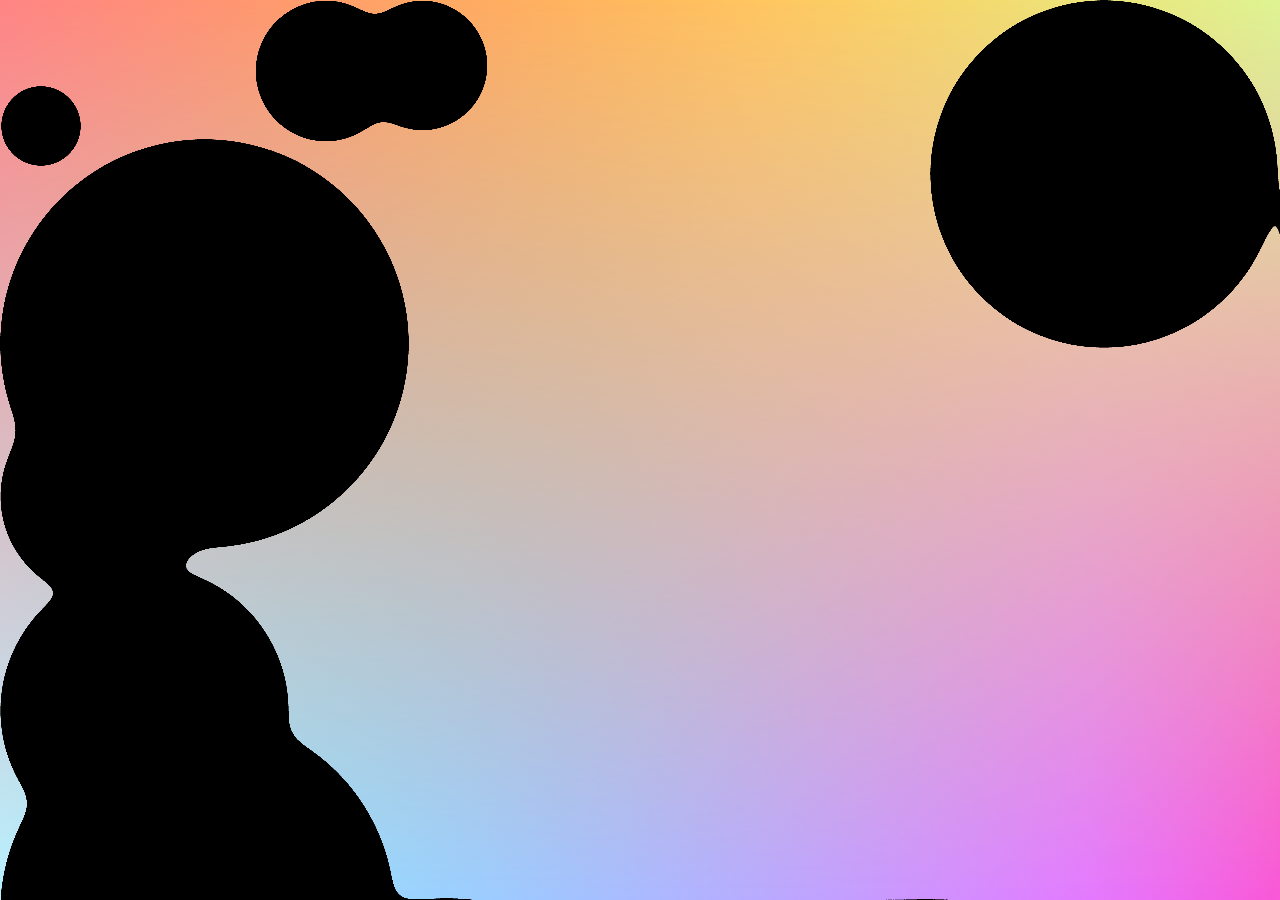
==== index.html @ 1d21c918 "Put stuff in" ====
<!DOCTYPE html>
<html lang="en">
<head>
    <meta charset="UTF-8">
    <meta name="viewport" content="width=device-width, initial-scale=1.0">
    <title>balls</title>
    <link rel="stylesheet" href="styles/style.css">
</head>
<body>
    <div class="blender">
        <div class="outer-metaballs">
            <div class="inner-metaballs">
            </div>
        </div>
    </div>
    <script src="scripts/initBalls.js"></script>
    <script src="scripts/animBalls.js"></script>
</body>
</html>
---- styles/style.css ----
.inner-metaballs {
    -webkit-filter: contrast(100);
    filter: contrast(100);
    background: #fff;
    overflow: hidden;
    position: fixed;
    width: 100%;
    height: 100%;

    & div {
        -webkit-filter: blur(10px);
        filter: blur(10px);
        background-color: #000;
        left: 0px;
        top: 0px;
        width: 50px;
        height: 50px;
        border-radius: 50%;
        position: absolute;
        transition: all 50000ms;
        transition-timing-function: ease;
    }
}

.outer-metaballs {
    overflow: hidden;
    width: 100%;
    height: 100%;
}

body::before {
    content: "";
    position: absolute;
    inset: 0;
    -webkit-mask-image: linear-gradient(to bottom, transparent, black);
    mask-image: linear-gradient(to bottom, transparent, black);
    background: linear-gradient(to right, #b8f1ff, #f957d6);
    background: linear-gradient(to right in oklch, #b8f1ff, #f957d6);
}

.blender {
    mix-blend-mode: multiply;
    width: 100%;
    height: 100%;
}

body {
    margin: 0;
    padding: 0;
    overflow: hidden;
    background: linear-gradient(to right, #ff8585, #def493);
    background: linear-gradient(to right in oklch, #ff8585, #def493);
    width: 100vw;
    height: 100vh;
}
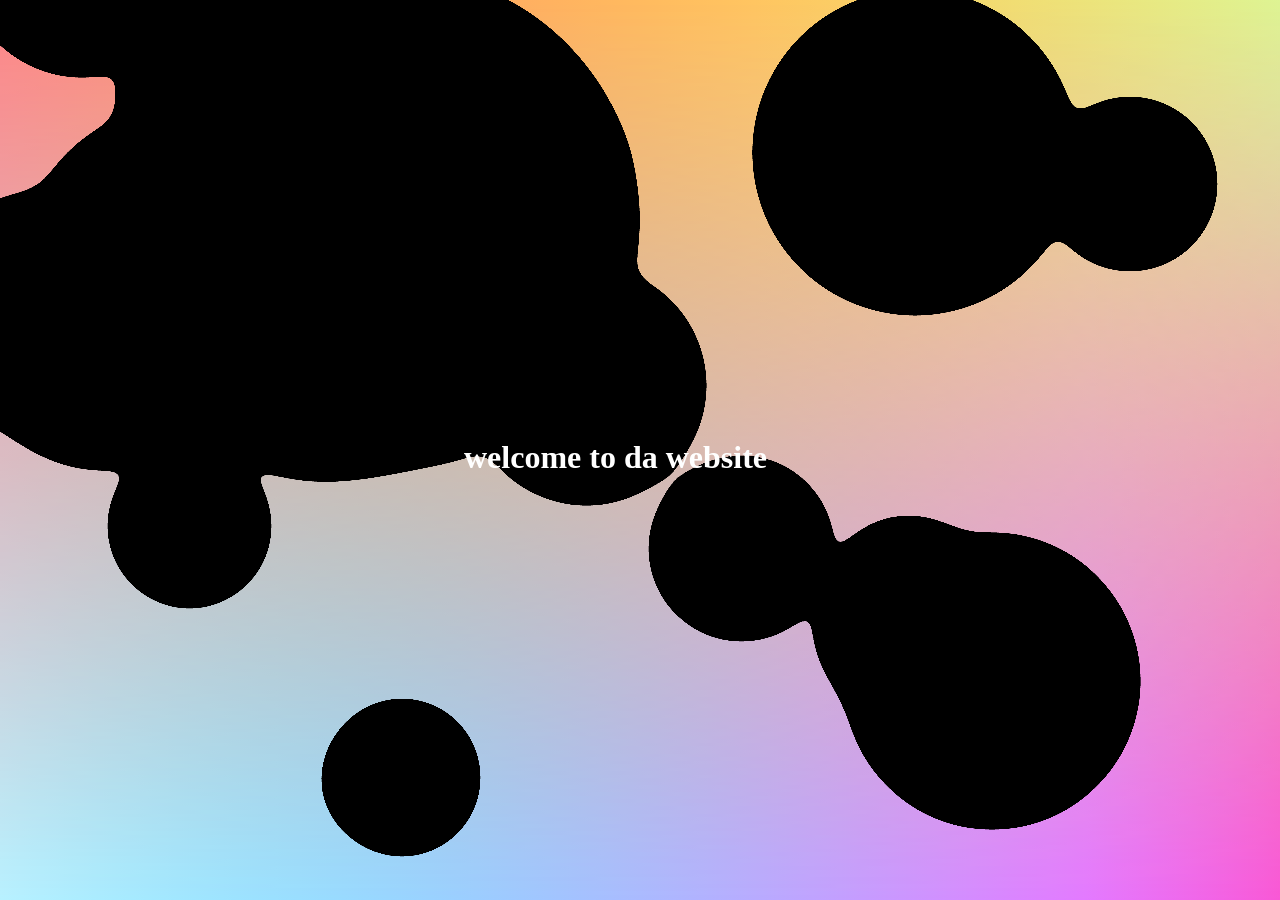
==== commit 1d2b5066: "Co-authored-by: Ice_creme <ice-creme-studios@users.noreply.github.com>" ====
--- a/index.html
+++ b/index.html
@@ -3,7 +3,7 @@
 <head>
     <meta charset="UTF-8">
     <meta name="viewport" content="width=device-width, initial-scale=1.0">
-    <title>balls</title>
+    <title>metaballs in css</title>
     <link rel="stylesheet" href="styles/style.css">
 </head>
 <body>
@@ -13,6 +13,7 @@
             </div>
         </div>
     </div>
+    <h1 style="z-index: 10; position: absolute; top: calc(50% - 2rem); left: calc(50% - 11rem); color: white;">welcome to da website</h1>
     <script src="scripts/initBalls.js"></script>
     <script src="scripts/animBalls.js"></script>
 </body>
--- a/styles/style.css
+++ b/styles/style.css
@@ -17,8 +17,6 @@
         height: 50px;
         border-radius: 50%;
         position: absolute;
-        transition: all 50000ms;
-        transition-timing-function: ease;
     }
 }
 
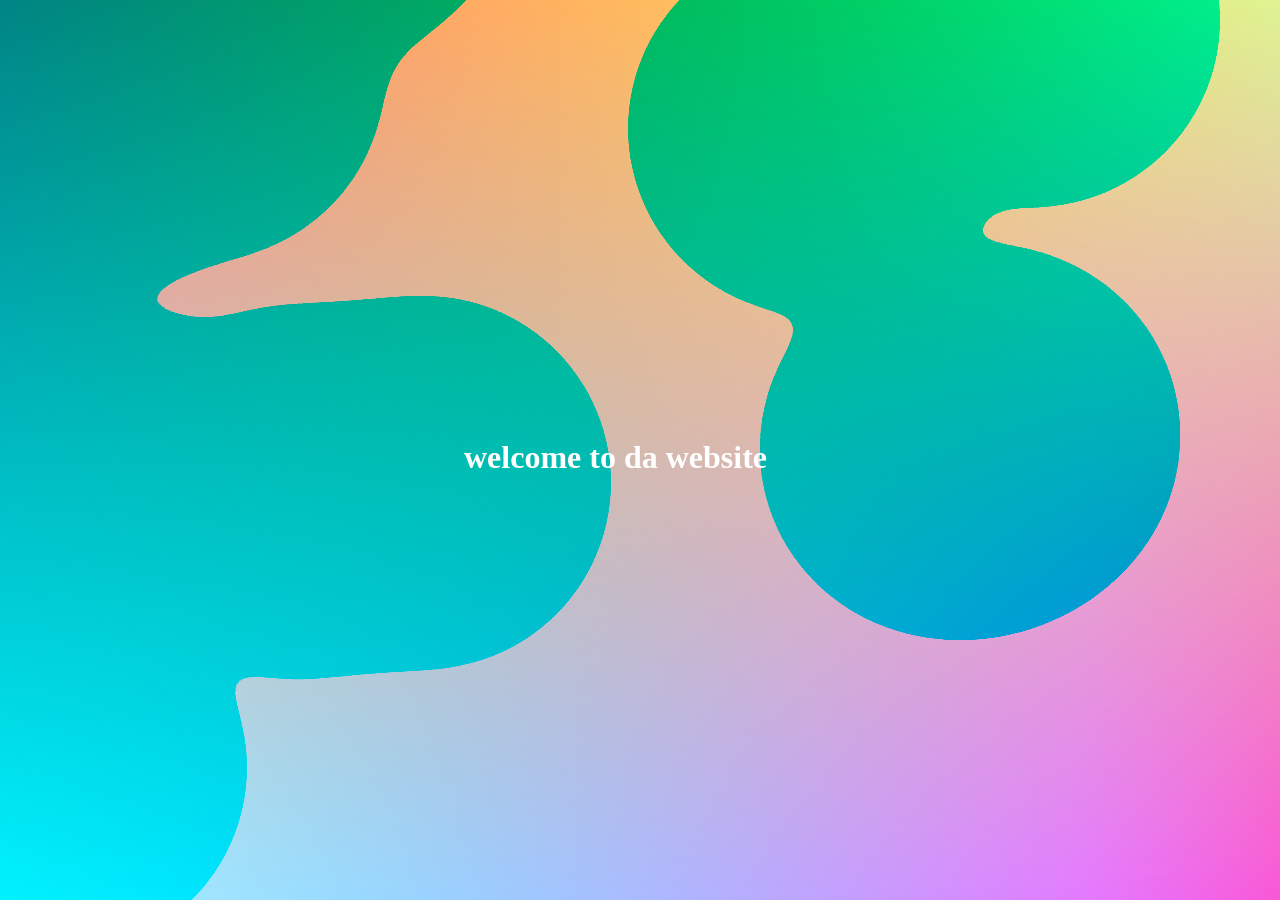
==== commit 94a577ee: "API" ====
--- a/index.html
+++ b/index.html
@@ -16,5 +16,6 @@
     <h1 style="z-index: 10; position: absolute; top: calc(50% - 2rem); left: calc(50% - 11rem); color: white;">welcome to da website</h1>
     <script src="scripts/initBalls.js"></script>
     <script src="scripts/animBalls.js"></script>
+    <script src="scripts/api.js"></script>
 </body>
 </html>
--- a/styles/style.css
+++ b/styles/style.css
@@ -8,9 +8,9 @@
     height: 100%;
 
     & div {
-        -webkit-filter: blur(10px);
-        filter: blur(10px);
-        background-color: #000;
+        -webkit-filter: blur(20px);
+        filter: blur(20px);
+        background-color: #00ffff;
         left: 0px;
         top: 0px;
         width: 50px;
@@ -18,6 +18,12 @@
         border-radius: 50%;
         position: absolute;
     }
+}
+
+.blender {
+    mix-blend-mode: multiply;
+    width: 100%;
+    height: 100%;
 }
 
 .outer-metaballs {
@@ -36,12 +42,6 @@
     background: linear-gradient(to right in oklch, #b8f1ff, #f957d6);
 }
 
-.blender {
-    mix-blend-mode: multiply;
-    width: 100%;
-    height: 100%;
-}
-
 body {
     margin: 0;
     padding: 0;
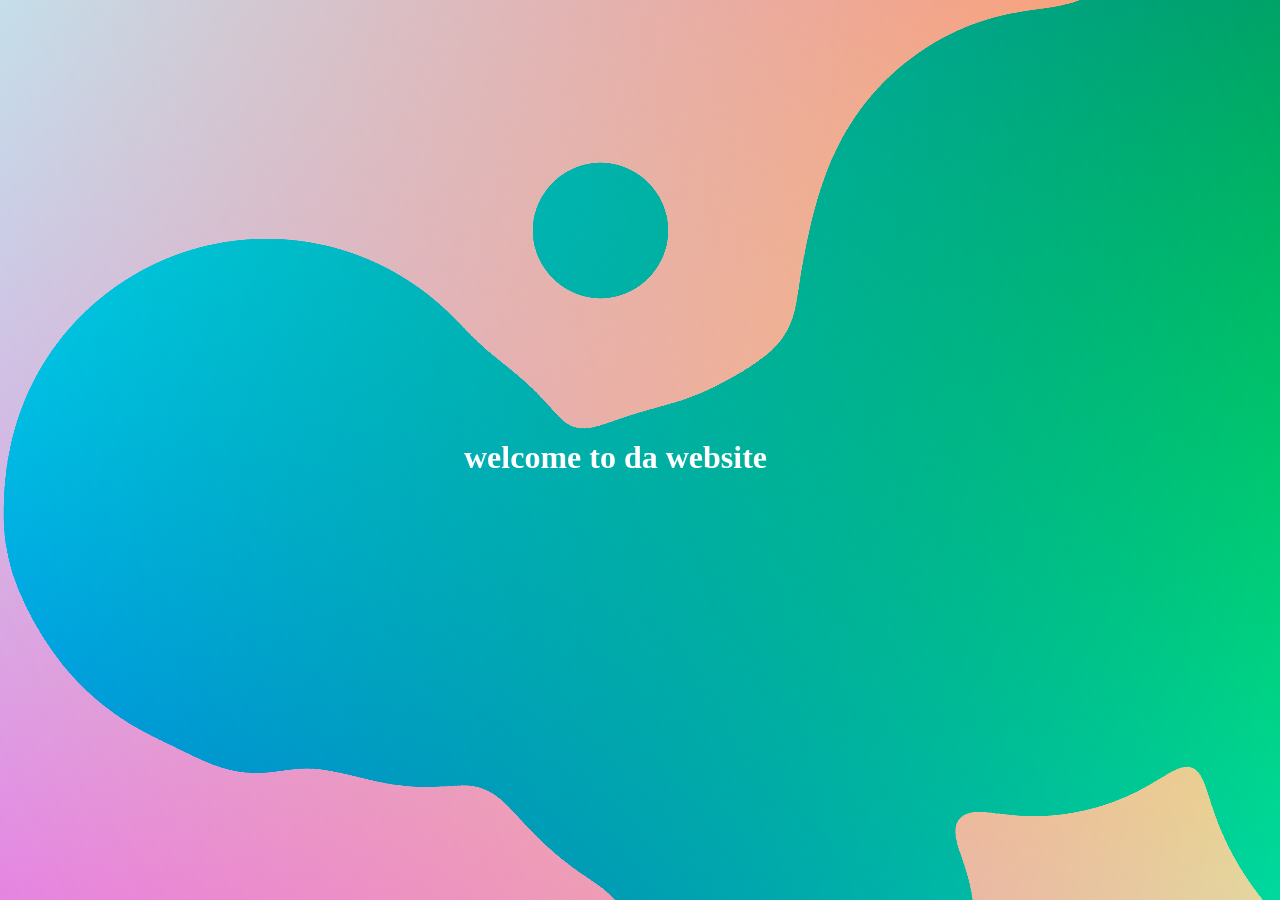
==== commit 51e2f2b8: "Cool mask-image" ====
--- a/index.html
+++ b/index.html
@@ -5,6 +5,7 @@
     <meta name="viewport" content="width=device-width, initial-scale=1.0">
     <title>metaballs in css</title>
     <link rel="stylesheet" href="styles/style.css">
+    <link rel="preload" href="img/ExitSignMetaballs.svg" as="image" type="image/svg+xml"/>
 </head>
 <body>
     <div class="blender">
--- a/styles/style.css
+++ b/styles/style.css
@@ -6,24 +6,13 @@
     position: fixed;
     width: 100%;
     height: 100%;
-
-    & div {
-        -webkit-filter: blur(20px);
-        filter: blur(20px);
-        background-color: #00ffff;
-        left: 0px;
-        top: 0px;
-        width: 50px;
-        height: 50px;
-        border-radius: 50%;
-        position: absolute;
-    }
 }
 
 .blender {
     mix-blend-mode: multiply;
     width: 100%;
     height: 100%;
+    /* mask-image: url(/img/ExitSignMetaballs.svg); */
 }
 
 .outer-metaballs {
@@ -32,22 +21,33 @@
     height: 100%;
 }
 
+.balls {
+    -webkit-filter: blur(20px);
+    filter: blur(20px);
+    background-color: #00ffff;
+    left: 0px;
+    top: 0px;
+    width: 50px;
+    height: 50px;
+    border-radius: 50%;
+    position: absolute;
+}
+
 body::before {
     content: "";
     position: absolute;
     inset: 0;
-    -webkit-mask-image: linear-gradient(to bottom, transparent, black);
-    mask-image: linear-gradient(to bottom, transparent, black);
-    background: linear-gradient(to right, #b8f1ff, #f957d6);
-    background: linear-gradient(to right in oklch, #b8f1ff, #f957d6);
+    /* mask-image: linear-gradient(180deg, transparent, black);
+    background: linear-gradient(90deg, #b8f1ff, #f957d6);
+    background: linear-gradient(90deg in oklch, #b8f1ff, #f957d6); */
 }
 
 body {
     margin: 0;
     padding: 0;
     overflow: hidden;
-    background: linear-gradient(to right, #ff8585, #def493);
-    background: linear-gradient(to right in oklch, #ff8585, #def493);
+    /* background: linear-gradient(90deg, #ff8585, #def493);
+    background: linear-gradient(90deg in oklch, #ff8585, #def493); */
     width: 100vw;
     height: 100vh;
 }
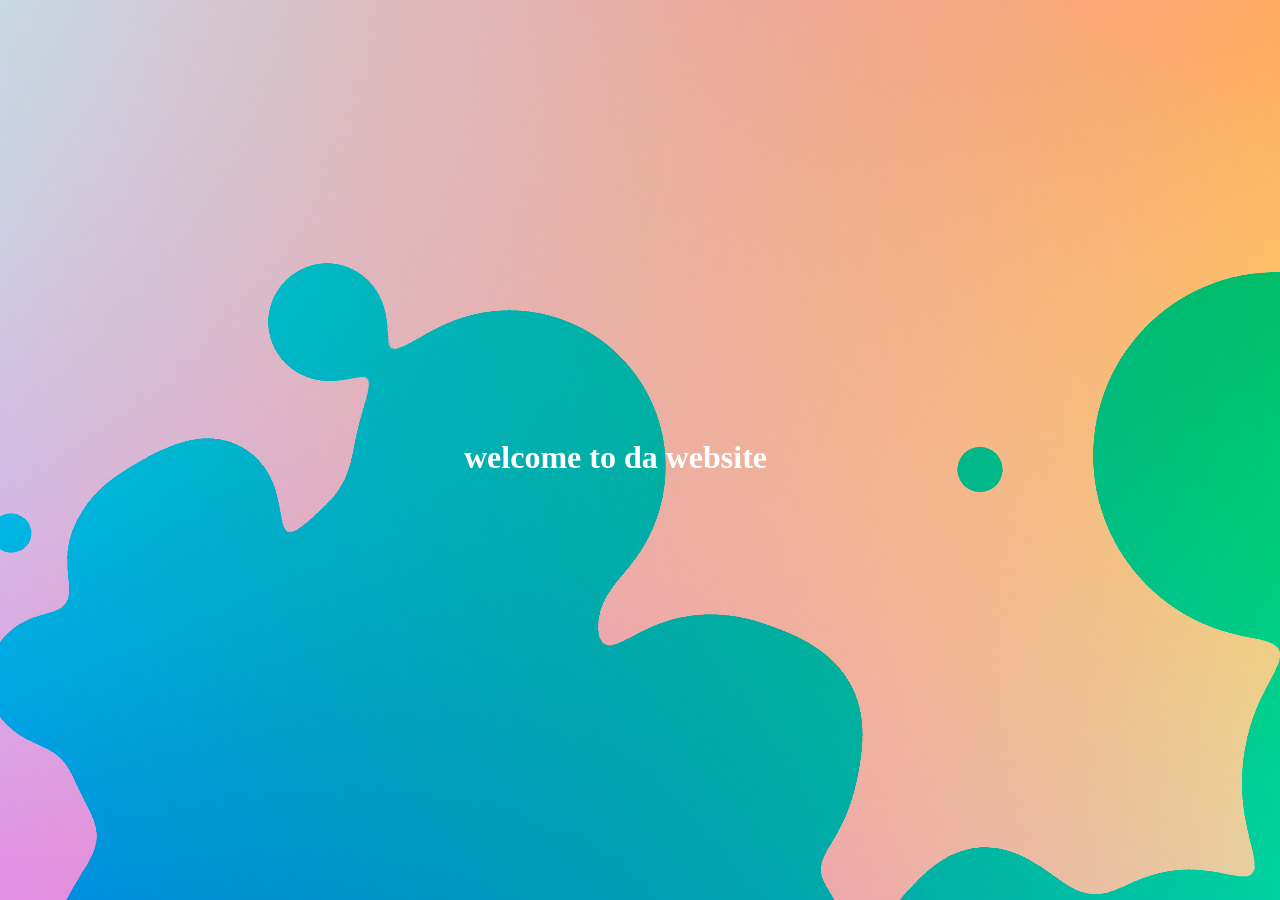
==== commit fffe3c7f: "API" ====
--- a/index.html
+++ b/index.html
@@ -17,6 +17,5 @@
     <h1 style="z-index: 10; position: absolute; top: calc(50% - 2rem); left: calc(50% - 11rem); color: white;">welcome to da website</h1>
     <script src="scripts/initBalls.js"></script>
     <script src="scripts/animBalls.js"></script>
-    <script src="scripts/api.js"></script>
 </body>
 </html>
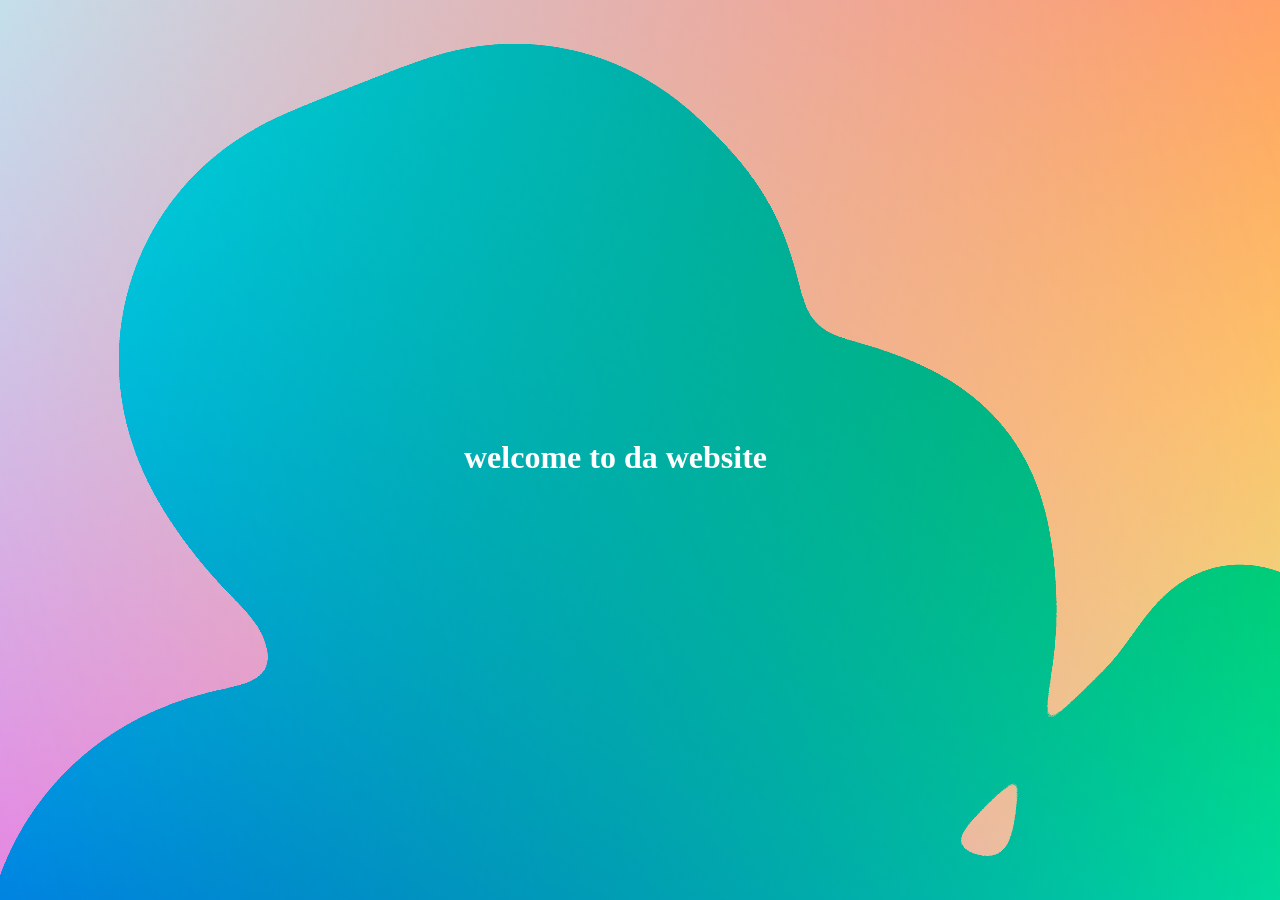
==== commit 893cc631: "Icon and Fixes?" ====
--- a/index.html
+++ b/index.html
@@ -5,6 +5,7 @@
     <meta name="viewport" content="width=device-width, initial-scale=1.0">
     <title>metaballs in css</title>
     <link rel="stylesheet" href="styles/style.css">
+    <link rel="shortcut icon" href="img/metaballs.png" type="image/png">
     <link rel="preload" href="img/ExitSignMetaballs.svg" as="image" type="image/svg+xml"/>
 </head>
 <body>
